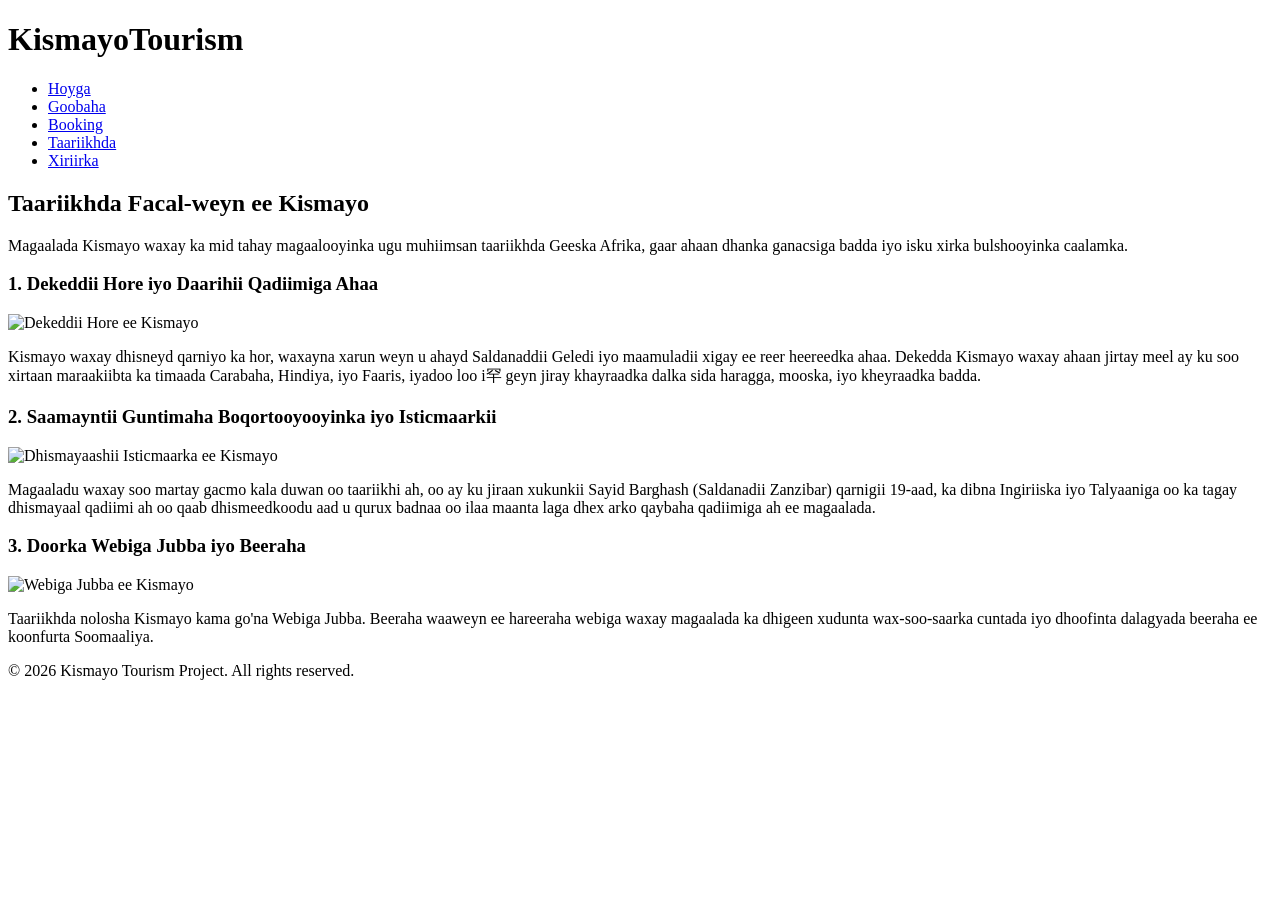
==== xiriirka.html @ 007dc3ee "Create xiriirka.html" ====
<!DOCTYPE html>
<html lang="so">
<head>
    <meta charset="UTF-8">
    <meta name="viewport" content="width=device-width, initial-scale=1.0">
    <title>Taariikhda Kismayo - Kismayo Tourism</title>
    <link rel="stylesheet" href="style.css">
</head>
<body>

    <header>
        <div class="nav-container">
            <div class="logo">
                <h1>Kismayo<span>Tourism</span></h1>
            </div>
            <nav>
                <ul class="nav-links">
                    <li><a href="index.html">Hoyga</a></li>
                    <li><a href="goobaha.html">Goobaha</a></li>
                    <li><a href="booking.html">Booking</a></li>
                    <li><a href="taariikhda.html" class="active">Taariikhda</a></li>
                    <li><a href="xiriirka.html">Xiriirka</a></li>
                </ul>
            </nav>
        </div>
    </header>

    <main class="container">
        <div class="glass-box">
            <h2 class="page-title">Taariikhda Facal-weyn ee Kismayo</h2>
            
            <p>Magaalada Kismayo waxay ka mid tahay magaalooyinka ugu muhiimsan taariikhda Geeska Afrika, gaar ahaan dhanka ganacsiga badda iyo isku xirka bulshooyinka caalamka.</p>

            <h3 class="section-subtitle">1. Dekeddii Hore iyo Daarihii Qadiimiga Ahaa</h3>
            <img src="dekadi hore kismayo.jpeg" alt="Dekeddii Hore ee Kismayo" class="place-image">
            <p>Kismayo waxay dhisneyd qarniyo ka hor, waxayna xarun weyn u ahayd Saldanaddii Geledi iyo maamuladii xigay ee reer heereedka ahaa. Dekedda Kismayo waxay ahaan jirtay meel ay ku soo xirtaan maraakiibta ka timaada Carabaha, Hindiya, iyo Faaris, iyadoo loo i罕 geyn jiray khayraadka dalka sida haragga, mooska, iyo kheyraadka badda.</p>

            <h3 class="section-subtitle">2. Saamayntii Guntimaha Boqortooyooyinka iyo Isticmaarkii</h3>
            <img src="guryaha talyaniga.jpeg" alt="Dhismayaashii Isticmaarka ee Kismayo" class="place-image">
            <p>Magaaladu waxay soo martay gacmo kala duwan oo taariikhi ah, oo ay ku jiraan xukunkii Sayid Barghash (Saldanadii Zanzibar) qarnigii 19-aad, ka dibna Ingiriiska iyo Talyaaniga oo ka tagay dhismayaal qadiimi ah oo qaab dhismeedkoodu aad u qurux badnaa oo ilaa maanta laga dhex arko qaybaha qadiimiga ah ee magaalada.</p>

            <h3 class="section-subtitle">3. Doorka Webiga Jubba iyo Beeraha</h3>
            <img src="webiga jubba.jpeg" alt="Webiga Jubba ee Kismayo" class="place-image">
            <p>Taariikhda nolosha Kismayo kama go'na Webiga Jubba. Beeraha waaweyn ee hareeraha webiga waxay magaalada ka dhigeen xudunta wax-soo-saarka cuntada iyo dhoofinta dalagyada beeraha ee koonfurta Soomaaliya.</p>
        </div>
    </main>

    <footer><p>&copy; 2026 Kismayo Tourism Project. All rights reserved.</p></footer>
</body>
</html>
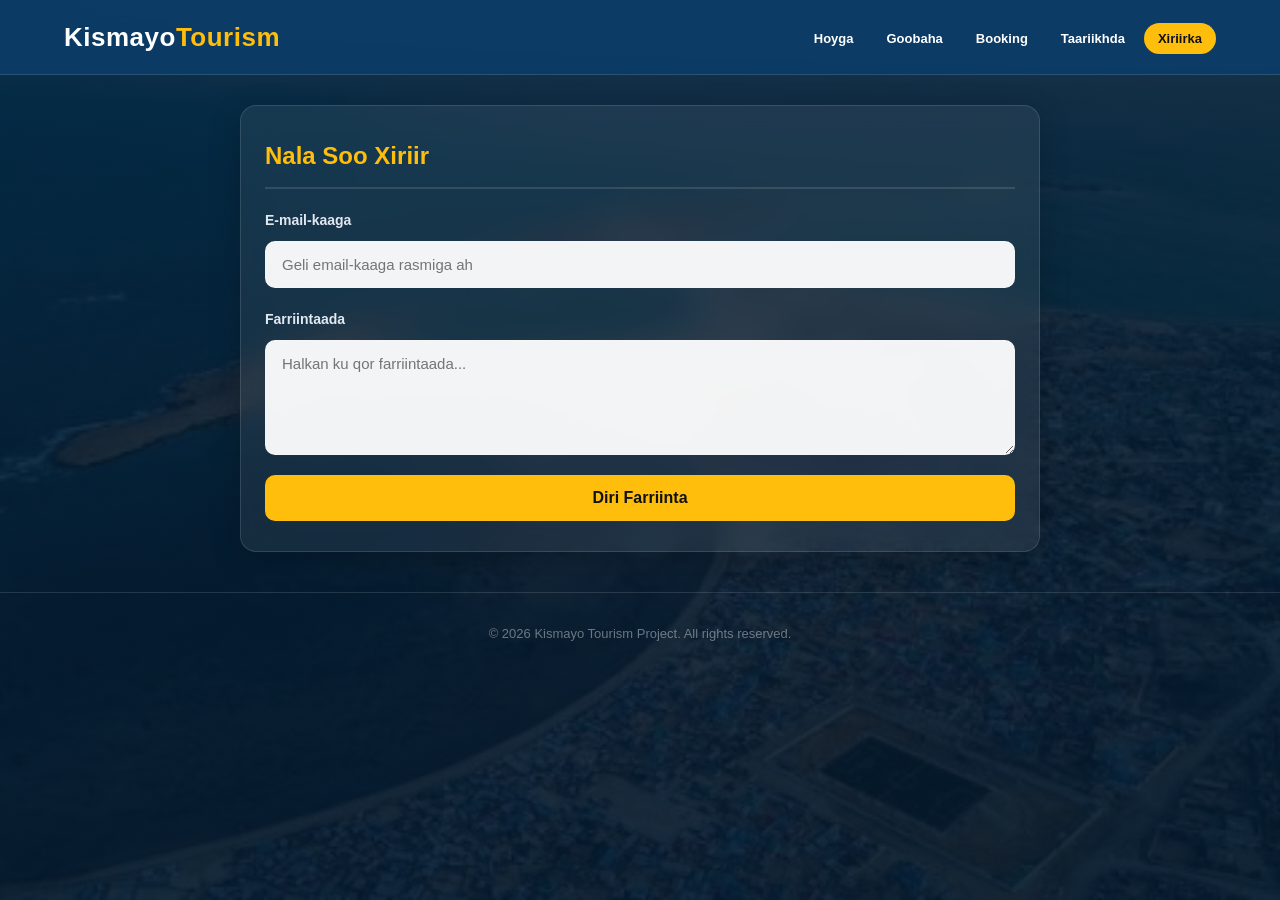
==== commit 78c50cc8: "Create xiriirka.html" ====
--- a/xiriirka.html
+++ b/xiriirka.html
@@ -3,7 +3,7 @@
 <head>
     <meta charset="UTF-8">
     <meta name="viewport" content="width=device-width, initial-scale=1.0">
-    <title>Taariikhda Kismayo - Kismayo Tourism</title>
+    <title>Nala Soo Xiriir - Kismayo Tourism</title>
     <link rel="stylesheet" href="style.css">
 </head>
 <body>
@@ -18,8 +18,8 @@
                     <li><a href="index.html">Hoyga</a></li>
                     <li><a href="goobaha.html">Goobaha</a></li>
                     <li><a href="booking.html">Booking</a></li>
-                    <li><a href="taariikhda.html" class="active">Taariikhda</a></li>
-                    <li><a href="xiriirka.html">Xiriirka</a></li>
+                    <li><a href="taariikhda.html">Taariikhda</a></li>
+                    <li><a href="xiriirka.html" class="active">Xiriirka</a></li>
                 </ul>
             </nav>
         </div>
@@ -27,23 +27,34 @@
 
     <main class="container">
         <div class="glass-box">
-            <h2 class="page-title">Taariikhda Facal-weyn ee Kismayo</h2>
+            <h2 class="page-title">Nala Soo Xiriir</h2>
             
-            <p>Magaalada Kismayo waxay ka mid tahay magaalooyinka ugu muhiimsan taariikhda Geeska Afrika, gaar ahaan dhanka ganacsiga badda iyo isku xirka bulshooyinka caalamka.</p>
+            <div id="contactFeedback" class="feedback-message">
+                ✉️ Waad ku mahadsantahay farriintaada! Si guul leh ayaa loo diray, kooxdayada ayaa kugu soo jawaabi doonta e-mail dhowaan.
+            </div>
 
-            <h3 class="section-subtitle">1. Dekeddii Hore iyo Daarihii Qadiimiga Ahaa</h3>
-            <img src="dekadi hore kismayo.jpeg" alt="Dekeddii Hore ee Kismayo" class="place-image">
-            <p>Kismayo waxay dhisneyd qarniyo ka hor, waxayna xarun weyn u ahayd Saldanaddii Geledi iyo maamuladii xigay ee reer heereedka ahaa. Dekedda Kismayo waxay ahaan jirtay meel ay ku soo xirtaan maraakiibta ka timaada Carabaha, Hindiya, iyo Faaris, iyadoo loo i罕 geyn jiray khayraadka dalka sida haragga, mooska, iyo kheyraadka badda.</p>
-
-            <h3 class="section-subtitle">2. Saamayntii Guntimaha Boqortooyooyinka iyo Isticmaarkii</h3>
-            <img src="guryaha talyaniga.jpeg" alt="Dhismayaashii Isticmaarka ee Kismayo" class="place-image">
-            <p>Magaaladu waxay soo martay gacmo kala duwan oo taariikhi ah, oo ay ku jiraan xukunkii Sayid Barghash (Saldanadii Zanzibar) qarnigii 19-aad, ka dibna Ingiriiska iyo Talyaaniga oo ka tagay dhismayaal qadiimi ah oo qaab dhismeedkoodu aad u qurux badnaa oo ilaa maanta laga dhex arko qaybaha qadiimiga ah ee magaalada.</p>
-
-            <h3 class="section-subtitle">3. Doorka Webiga Jubba iyo Beeraha</h3>
-            <img src="webiga jubba.jpeg" alt="Webiga Jubba ee Kismayo" class="place-image">
-            <p>Taariikhda nolosha Kismayo kama go'na Webiga Jubba. Beeraha waaweyn ee hareeraha webiga waxay magaalada ka dhigeen xudunta wax-soo-saarka cuntada iyo dhoofinta dalagyada beeraha ee koonfurta Soomaaliya.</p>
+            <form id="contactForm">
+                <div class="form-group">
+                    <label>E-mail-kaaga</label>
+                    <input type="email" placeholder="Geli email-kaaga rasmiga ah" required>
+                </div>
+                <div class="form-group">
+                    <label>Farriintaada</label>
+                    <textarea rows="5" placeholder="Halkan ku qor farriintaada..." required></textarea>
+                </div>
+                <button type="submit" class="btn-submit">Diri Farriinta</button>
+            </form>
         </div>
     </main>
+
+    <script>
+        document.getElementById('contactForm').addEventListener('submit', function(e) {
+            e.preventDefault();
+            document.getElementById('contactFeedback').style.display = 'block';
+            this.reset();
+            window.scrollTo({top: 0, behavior: 'smooth'});
+        });
+    </script>
 
     <footer><p>&copy; 2026 Kismayo Tourism Project. All rights reserved.</p></footer>
 </body>
--- a/style.css
+++ b/style.css
@@ -0,0 +1,200 @@
+:root {
+    --primary-color: #0c3c66;
+    --accent-color: #ffbe0b;
+    --accent-hover: #e0a500;
+    --bg-dark: #05192d;
+    --text-light: #ffffff;
+    --glass-bg: rgba(255, 255, 255, 0.07);
+    --glass-border: rgba(255, 255, 255, 0.12);
+    --success-color: #2ec4b6;
+}
+
+* {
+    margin: 0;
+    padding: 0;
+    box-sizing: border-box;
+    font-family: 'Segoe UI', Roboto, sans-serif;
+}
+
+body {
+    background-image: linear-gradient(rgba(5, 25, 45, 0.85), rgba(5, 25, 45, 0.9)), url('kismayo.jpeg');
+    background-size: cover;
+    background-position: center;
+    background-repeat: no-repeat;
+    background-attachment: fixed;
+    background-color: var(--bg-dark);
+    color: var(--text-light);
+    line-height: 1.7;
+}
+
+header {
+    background: rgba(12, 60, 102, 0.96);
+    backdrop-filter: blur(12px);
+    -webkit-backdrop-filter: blur(12px);
+    padding: 15px 0;
+    position: sticky;
+    top: 0;
+    z-index: 1000;
+    border-bottom: 1px solid var(--glass-border);
+}
+
+.nav-container {
+    width: 90%;
+    margin: 0 auto;
+    display: flex;
+    flex-direction: column;
+    align-items: center;
+    gap: 12px;
+}
+
+.logo h1 { font-size: 26px; font-weight: 800; letter-spacing: 0.5px; }
+.logo span { color: var(--accent-color); }
+
+.nav-links { display: flex; list-style: none; gap: 5px; }
+.nav-links li a {
+    color: #ffffff;
+    text-decoration: none;
+    font-size: 13px;
+    padding: 8px 14px;
+    border-radius: 20px;
+    font-weight: 600;
+    transition: all 0.3s ease;
+}
+
+.nav-links li a.active {
+    color: #111111;
+    background-color: var(--accent-color);
+}
+
+.hero {
+    padding: 50px 20px;
+    text-align: center;
+}
+.hero h2 { font-size: 32px; font-weight: 800; margin-bottom: 15px; color: #ffffff; }
+.hero p { font-size: 16px; color: #e2e8f0; margin-bottom: 25px; max-width: 600px; margin-left: auto; margin-right: auto; }
+.hero-btns { display: flex; flex-direction: column; gap: 12px; width: 100%; max-width: 280px; margin: 0 auto; }
+
+.container {
+    width: 92%;
+    max-width: 800px;
+    margin: 30px auto;
+}
+
+.glass-box {
+    background: var(--glass-bg);
+    backdrop-filter: blur(15px);
+    -webkit-backdrop-filter: blur(15px);
+    border: 1px solid var(--glass-border);
+    padding: 30px 24px;
+    border-radius: 16px;
+    margin-bottom: 30px;
+    box-shadow: 0 8px 32px rgba(0, 0, 0, 0.2);
+}
+
+.page-title { font-size: 24px; color: var(--accent-color); margin-bottom: 20px; font-weight: 700; border-bottom: 2px solid var(--glass-border); padding-bottom: 10px; }
+.section-subtitle { font-size: 18px; color: var(--accent-color); margin: 20px 0 10px 0; font-weight: 600; }
+
+.stats-grid {
+    display: grid;
+    grid-template-columns: repeat(2, 1fr);
+    gap: 15px;
+    margin-bottom: 30px;
+}
+.stat-card {
+    background: rgba(12, 60, 102, 0.7);
+    border: 1px solid var(--glass-border);
+    padding: 20px 15px;
+    text-align: center;
+    border-radius: 12px;
+}
+.stat-card h3 { font-size: 26px; color: var(--accent-color); margin-bottom: 5px; }
+
+.features-grid { display: flex; flex-direction: column; gap: 15px; }
+.feature-item { background: rgba(255, 255, 255, 0.04); padding: 18px; border-radius: 10px; border-left: 4px solid var(--accent-color); }
+.feature-item h4 { color: var(--accent-color); margin-bottom: 6px; font-size: 16px; }
+
+.place-card { margin-bottom: 35px; }
+.place-card h3 { font-size: 19px; color: #ffffff; margin-bottom: 8px; }
+.place-image {
+    width: 100%;
+    height: 240px;
+    object-fit: cover;
+    border-radius: 12px;
+    margin: 12px 0;
+    display: block;
+    background-color: rgba(255,255,255,0.05);
+    border: 1px solid var(--glass-border);
+}
+
+/* FORMS & MESSAGES */
+.form-group {
+    margin-bottom: 20px;
+    width: 100%;
+}
+.form-group label {
+    display: block;
+    font-size: 14px;
+    font-weight: 600;
+    margin-bottom: 8px;
+    color: #e2e8f0;
+}
+.form-group input, 
+.form-group select, 
+.form-group textarea {
+    width: 100% !important;
+    padding: 14px 16px;
+    font-size: 15px;
+    border-radius: 10px;
+    border: 1px solid rgba(255,255,255,0.15);
+    background-color: rgba(255, 255, 255, 0.95);
+    color: #05192d;
+    box-sizing: border-box;
+    display: block;
+    transition: all 0.3s ease;
+}
+.form-group input:focus, .form-group select:focus, .form-group textarea:focus {
+    border-color: var(--accent-color);
+    background-color: #ffffff;
+    outline: none;
+}
+
+/* Feedback Message Box */
+.feedback-message {
+    display: none;
+    background: rgba(46, 196, 182, 0.15);
+    border: 1px solid var(--success-color);
+    color: var(--success-color);
+    padding: 15px;
+    border-radius: 10px;
+    margin-bottom: 20px;
+    font-size: 15px;
+    font-weight: 600;
+    text-align: center;
+}
+
+.btn, .btn-submit {
+    padding: 14px;
+    font-weight: 700;
+    font-size: 16px;
+    text-decoration: none;
+    border-radius: 10px;
+    text-align: center;
+    display: block;
+    width: 100% !important;
+    border: none;
+    cursor: pointer;
+    transition: all 0.3s ease;
+}
+.btn-primary, .btn-submit { background-color: var(--accent-color); color: #111111; }
+.btn-primary:hover, .btn-submit:hover { background-color: var(--accent-hover); }
+.btn-outline { background-color: transparent; color: #ffffff; border: 2px solid #ffffff; }
+.btn-outline:hover { background-color: #ffffff; color: #111111; }
+
+footer { text-align: center; padding: 30px 20px; font-size: 13px; color: rgba(255,255,255,0.4); border-top: 1px solid var(--glass-border); margin-top: 40px; }
+
+@media(min-width: 768px) {
+    .nav-container { flex-direction: row; justify-content: space-between; }
+    .hero-btns { flex-direction: row; max-width: 420px; }
+    .stats-grid { grid-template-columns: repeat(4, 1fr); }
+    .hero h2 { font-size: 42px; }
+}
